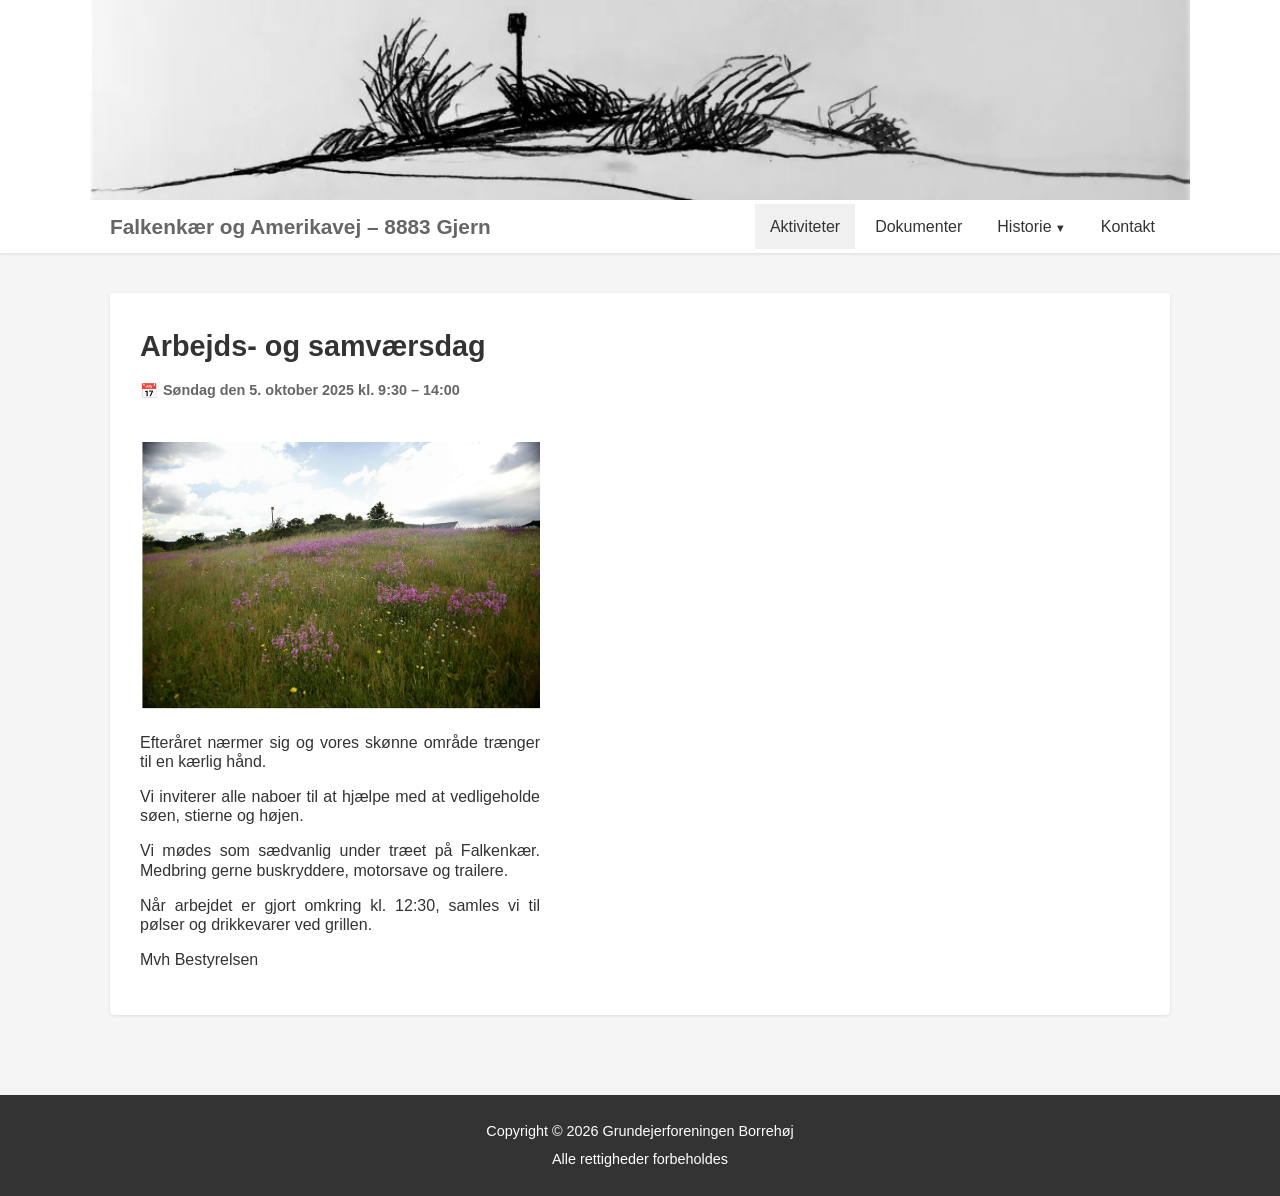
==== aktiviteter.html @ 667ea3a9 "Initial commit: Grundejerforeningen Borrehøj website - Homepage with automatic redirect based on eve" ====
<!DOCTYPE html>
<html lang="da">
<head>
    <meta charset="UTF-8">
    <meta name="viewport" content="width=device-width, initial-scale=1.0">
    <title>Aktiviteter - Grundejerforeningen Borrehøj</title>
    <link rel="stylesheet" href="css/style.css">
</head>
<body>
    <header class="site-header">
        <div class="header-banner">
            <a href="index.html">
                <img src="images/logo.webp" alt="Grundejerforeningen Borrehøj" class="banner-image">
            </a>
        </div>
        <div class="header-container">
            <div class="site-branding">
                <div class="site-title-group">
                    <p class="site-description">Falkenkær og Amerikavej – 8883 Gjern</p>
                </div>
            </div>
            <nav class="main-nav">
                <button class="menu-toggle" aria-label="Menu">
                    <span class="hamburger"></span>
                </button>
                <ul class="nav-menu">
                    <li><a href="aktiviteter.html" class="active">Aktiviteter</a></li>
                    <li><a href="dokumenter.html">Dokumenter</a></li>
                    <li class="has-dropdown">
                        <a href="#">Historie</a>
                        <ul class="dropdown">
                            <li><a href="borrehoejen.html">Borrehøjen</a></li>
                            <li><a href="falkenkaer.html">Gården Falkenkær</a></li>
                            <li><a href="amerika-plantage.html">Amerika plantage</a></li>
                            <li><a href="stenredskaber.html">Stenredskaber</a></li>
                            <li><a href="logoet.html">Logoet</a></li>
                        </ul>
                    </li>
                    <li><a href="kontakt.html">Kontakt</a></li>
                </ul>
            </nav>
        </div>
    </header>

    <main class="site-content">
        <div class="content-area">
            <article>
                <header class="entry-header">
                    <h2 class="entry-title">Arbejds- og samværsdag</h2>
                    <div class="entry-meta">
                        <span class="icon">&#128197;</span>
                        <span class="event-date">Søndag den 5. oktober 2025 kl. 9:30 – 14:00</span>
                    </div>
                </header>
                <div class="entry-content">
                    <img src="images/event-photo.webp" alt="Arbejds- og samværsdag" class="featured-image">

                    <p>Efteråret nærmer sig og vores skønne område trænger til en kærlig hånd.</p>

                    <p>Vi inviterer alle naboer til at hjælpe med at vedligeholde søen, stierne og højen.</p>

                    <p>Vi mødes som sædvanlig under træet på Falkenkær. Medbring gerne buskryddere, motorsave og trailere.</p>

                    <p>Når arbejdet er gjort omkring kl. 12:30, samles vi til pølser og drikkevarer ved grillen.</p>

                    <p>Mvh Bestyrelsen</p>
                </div>
            </article>
        </div>
    </main>

    <footer class="site-footer">
        <div class="footer-container">
            <p>Copyright &copy; <span id="copyright-year"></span> Grundejerforeningen Borrehøj</p>
            <p>Alle rettigheder forbeholdes</p>
        </div>
    </footer>

    <script src="https://cdnjs.cloudflare.com/ajax/libs/jquery/3.7.1/jquery.min.js"></script>
    <script src="js/main.js"></script>
</body>
</html>
---- css/style.css ----
/* Grundejerforeningen Borrehøj - Stylesheet */

* {
    margin: 0;
    padding: 0;
    box-sizing: border-box;
}

body {
    font-family: -apple-system, BlinkMacSystemFont, "Segoe UI", Roboto, Oxygen-Sans, Ubuntu, Cantarell, "Helvetica Neue", sans-serif;
    line-height: 1.6;
    color: #333;
    background-color: #f5f5f5;
}

a {
    color: #2a7ae2;
    text-decoration: none;
}

a:hover {
    text-decoration: underline;
}

/* Header Banner */
.site-header {
    background-color: #fff;
    box-shadow: 0 1px 3px rgba(0, 0, 0, 0.1);
}

.header-banner {
    width: 100%;
    max-width: 1100px;
    margin: 0 auto;
    overflow: hidden;
    height: 200px;
}

.header-banner a {
    display: block;
    height: 100%;
}

.banner-image {
    width: 100%;
    height: 200px;
    object-fit: cover;
    object-position: center;
    display: block;
}

.header-container {
    max-width: 1100px;
    margin: 0 auto;
    padding: 0 20px;
    display: flex;
    align-items: center;
    justify-content: space-between;
}

.site-branding {
    display: flex;
    align-items: center;
    gap: 15px;
    padding: 10px 0;
}

.site-logo {
    max-height: 60px;
    width: auto;
}

.site-logo-placeholder {
    width: 60px;
    height: 60px;
    background-color: #e0e0e0;
    border-radius: 50%;
    display: flex;
    align-items: center;
    justify-content: center;
    color: #999;
    font-size: 12px;
}

.site-title-group {
    display: flex;
    flex-direction: column;
}

.site-title {
    font-size: 1.5rem;
    font-weight: 700;
    color: #333;
    margin: 0;
}

.site-title a {
    color: inherit;
    text-decoration: none;
}

.site-description {
    font-size: 1.3rem;
    font-weight: 700;
    color: #666;
    margin: 0;
    white-space: nowrap;
}

/* Navigation */
.main-nav {
    position: relative;
}

.menu-toggle {
    display: none;
    background: none;
    border: none;
    cursor: pointer;
    padding: 10px;
}

.hamburger {
    display: block;
    width: 25px;
    height: 3px;
    background-color: #333;
    position: relative;
}

.hamburger::before,
.hamburger::after {
    content: '';
    position: absolute;
    width: 25px;
    height: 3px;
    background-color: #333;
    left: 0;
}

.hamburger::before {
    top: -8px;
}

.hamburger::after {
    top: 8px;
}

.nav-menu {
    display: flex;
    list-style: none;
    gap: 5px;
}

.nav-menu > li {
    position: relative;
}

.nav-menu a {
    display: block;
    padding: 10px 15px;
    color: #333;
    font-weight: 500;
    transition: background-color 0.2s;
}

.nav-menu a:hover,
.nav-menu a.active {
    background-color: #f0f0f0;
    text-decoration: none;
}

/* Dropdown */
.has-dropdown > a::after {
    content: ' \25BC';
    font-size: 0.7em;
}

.dropdown {
    display: none;
    position: absolute;
    top: 100%;
    left: 0;
    background-color: #fff;
    min-width: 200px;
    box-shadow: 0 2px 10px rgba(0, 0, 0, 0.15);
    list-style: none;
    z-index: 1000;
}

.dropdown a {
    padding: 10px 20px;
    border-bottom: 1px solid #eee;
}

.dropdown li:last-child a {
    border-bottom: none;
}

.has-dropdown:hover .dropdown {
    display: block;
}

/* Main Content */
.site-content {
    max-width: 1100px;
    margin: 0 auto;
    padding: 40px 20px;
}

.content-area {
    background-color: #fff;
    padding: 30px;
    border-radius: 4px;
    box-shadow: 0 1px 3px rgba(0, 0, 0, 0.1);
}

/* Articles */
article {
    margin-bottom: 40px;
}

article:last-child {
    margin-bottom: 0;
}

.entry-header {
    margin-bottom: 20px;
}

.entry-title {
    font-size: 1.8rem;
    color: #333;
    margin-bottom: 10px;
}

.entry-meta {
    color: #666;
    font-size: 0.9rem;
    display: flex;
    align-items: center;
    gap: 5px;
}

.entry-meta .icon {
    display: inline-flex;
    align-items: center;
    line-height: 1;
}

.event-date {
    font-weight: 700;
}

.entry-content {
    font-size: 1rem;
    line-height: 1.2;
    width: 40%;
    min-width: 400px;
    text-align: justify;
}

.entry-content p {
    margin-bottom: 1em;
}

.entry-content h2 {
    font-size: 1.4rem;
    margin: 1.5em 0 0.5em;
}

.entry-content h3 {
    font-size: 1.2rem;
    margin: 1.5em 0 0.5em;
}

.entry-content ul,
.entry-content ol {
    margin: 1em 0;
    padding-left: 2em;
}

.entry-content li {
    margin-bottom: 0.5em;
}

/* Images */
.entry-content img {
    max-width: 100%;
    height: auto;
    margin: 20px 0;
}

.image-placeholder {
    background-color: #e0e0e0;
    display: flex;
    align-items: center;
    justify-content: center;
    color: #999;
    font-size: 14px;
    padding: 40px;
    margin: 20px 0;
    border: 2px dashed #ccc;
}

.featured-image {
    width: 100%;
    height: auto;
    margin-bottom: 20px;
}

.featured-image-placeholder {
    width: 100%;
    max-width: 500px;
    height: 330px;
    background-color: #e0e0e0;
    display: flex;
    align-items: center;
    justify-content: center;
    color: #999;
    font-size: 14px;
    border: 2px dashed #ccc;
    margin-bottom: 20px;
}

/* Document Lists */
.document-section {
    margin-bottom: 30px;
}

.document-section h2 {
    font-size: 1.3rem;
    color: #333;
    margin-bottom: 15px;
    padding-bottom: 10px;
    border-bottom: 2px solid #e0e0e0;
}

.document-list {
    list-style: none;
    padding: 0;
}

.document-list li {
    margin-bottom: 10px;
}

.document-list a {
    display: inline-flex;
    align-items: center;
    gap: 8px;
    padding: 8px 12px;
    background-color: #f8f8f8;
    border-radius: 4px;
    transition: background-color 0.2s;
}

.document-list a:hover {
    background-color: #e8e8e8;
    text-decoration: none;
}

.document-list .pdf-icon::before {
    content: '\1F4C4';
    margin-right: 5px;
}

/* Contact Page */
.contact-info {
    margin-bottom: 30px;
}

.contact-email {
    font-size: 1.1rem;
    margin-bottom: 20px;
}

.board-section h2 {
    font-size: 1.3rem;
    margin-bottom: 20px;
    padding-bottom: 10px;
    border-bottom: 2px solid #e0e0e0;
}

.board-member {
    margin-bottom: 20px;
    padding: 15px;
    background-color: #f8f8f8;
    border-radius: 4px;
}

.board-member h3 {
    font-size: 1.1rem;
    margin-bottom: 5px;
    color: #333;
}

.board-member .role {
    font-weight: 600;
    color: #2a7ae2;
    display: block;
    margin-bottom: 5px;
}

.board-member .address,
.board-member .phone {
    color: #666;
    font-size: 0.95rem;
}

/* Footer */
.site-footer {
    background-color: #333;
    color: #fff;
    padding: 20px 0;
    margin-top: 40px;
}

.footer-container {
    max-width: 1100px;
    margin: 0 auto;
    padding: 0 20px;
    text-align: center;
}

.footer-container p {
    margin: 5px 0;
    font-size: 0.9rem;
}

.footer-container a {
    color: #9bc;
}

/* Responsive Design */
@media (max-width: 768px) {
    .header-banner {
        height: 100px;
    }

    .banner-image {
        height: 150px;
        margin-top: -25px;
    }

    .header-container {
        flex-wrap: wrap;
    }

    .site-branding {
        flex: 1;
    }

    .menu-toggle {
        display: block;
    }

    .nav-menu {
        display: none;
        flex-direction: column;
        width: 250px;
        position: absolute;
        top: 100%;
        right: 0;
        background-color: #fff;
        box-shadow: 0 2px 10px rgba(0, 0, 0, 0.15);
        gap: 0;
    }

    .nav-menu.active {
        display: flex;
    }

    .nav-menu > li {
        border-bottom: 1px solid #eee;
    }

    .nav-menu a {
        padding: 15px 20px;
    }

    .has-dropdown > a::after {
        float: right;
    }

    .dropdown {
        position: static;
        box-shadow: none;
        background-color: #f8f8f8;
        display: none;
    }

    .dropdown.active {
        display: block;
    }

    .dropdown a {
        padding-left: 40px;
    }

    .site-title {
        font-size: 1.2rem;
    }

    .site-description {
        font-size: 0.8rem;
    }

    .content-area {
        padding: 20px;
    }

    .entry-title {
        font-size: 1.5rem;
    }
}

@media (max-width: 480px) {
    .site-branding {
        flex-direction: column;
        align-items: flex-start;
        gap: 10px;
    }

    .site-logo-placeholder {
        width: 50px;
        height: 50px;
    }

    .entry-title {
        font-size: 1.3rem;
    }

    .featured-image-placeholder {
        height: 200px;
    }
}
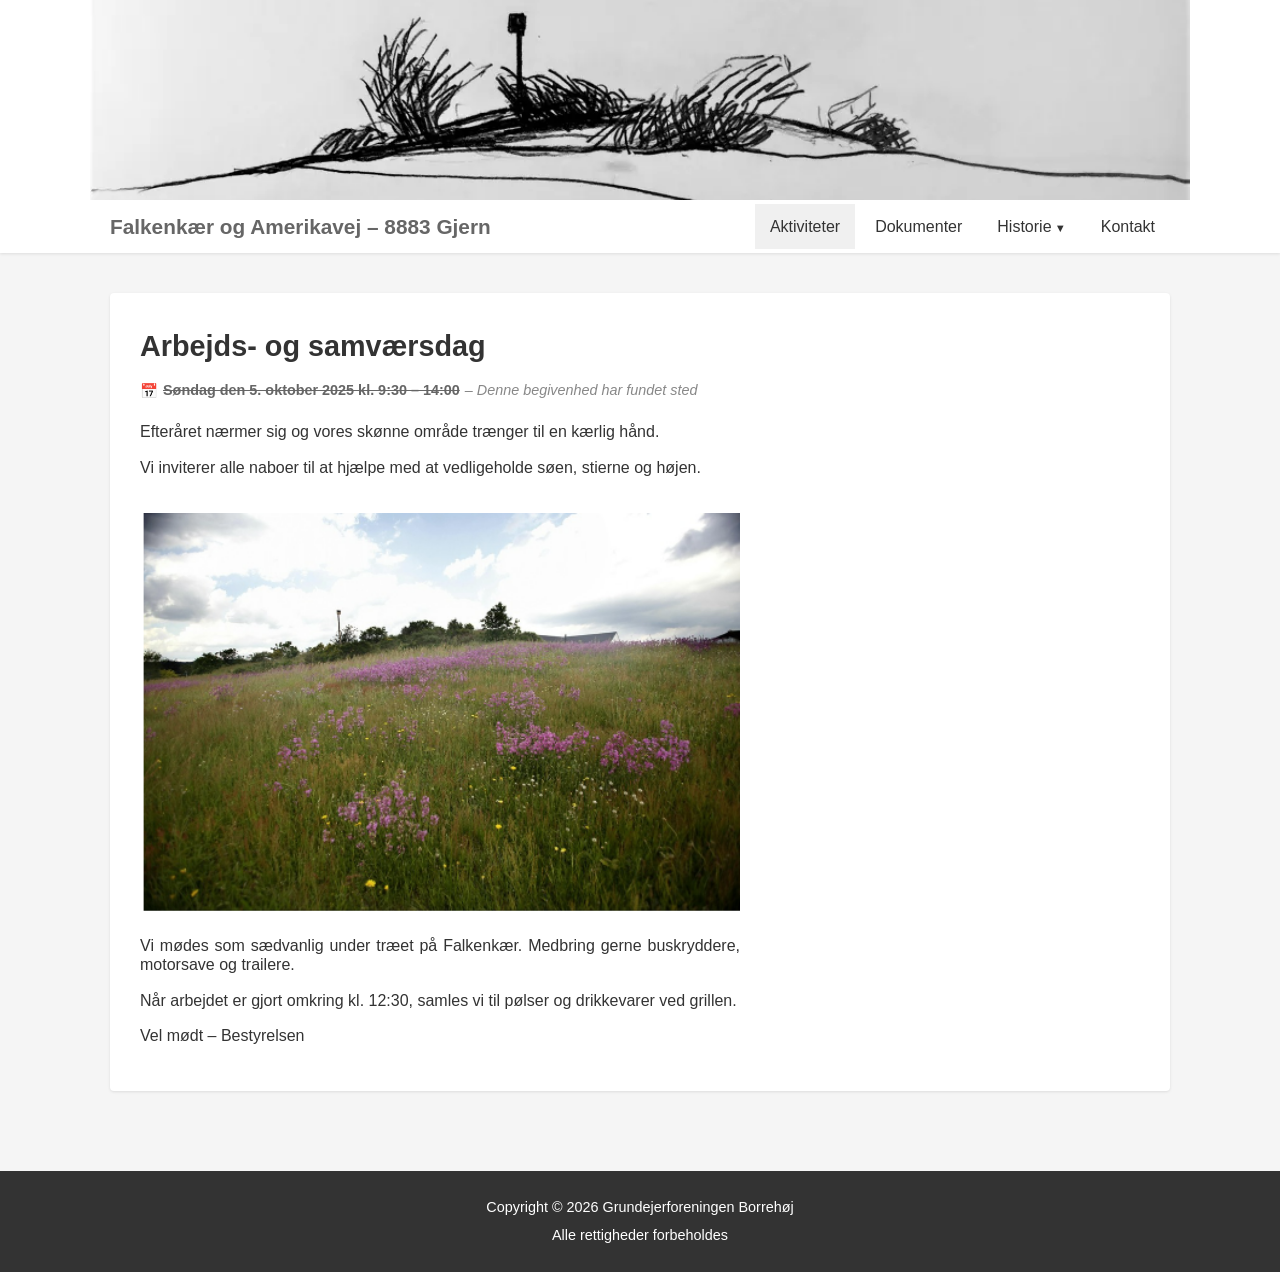
==== commit fa260f9c: "Update project." ====
--- a/aktiviteter.html
+++ b/aktiviteter.html
@@ -4,6 +4,47 @@
     <meta charset="UTF-8">
     <meta name="viewport" content="width=device-width, initial-scale=1.0">
     <title>Aktiviteter - Grundejerforeningen Borrehøj</title>
+    <meta name="description" content="Aktiviteter og begivenheder i Grundejerforeningen Borrehøj. Falkenkær og Amerikavej – 8883 Gjern">
+    <meta name="robots" content="index, follow">
+    <link rel="canonical" href="https://www.grundejerforeningen-borrehøj.dk/aktiviteter.html">
+
+    <!-- Open Graph -->
+    <meta property="og:title" content="Aktiviteter - Grundejerforeningen Borrehøj">
+    <meta property="og:description" content="Aktiviteter og begivenheder i Grundejerforeningen Borrehøj. Falkenkær og Amerikavej – 8883 Gjern">
+    <meta property="og:type" content="website">
+    <meta property="og:locale" content="da_DK">
+
+    <!-- Structured Data -->
+    <script type="application/ld+json">
+    {
+        "@context": "https://schema.org",
+        "@type": "WebSite",
+        "name": "Grundejerforeningen Borrehøj",
+        "alternateName": "Falkenkær og Amerikavej – 8883 Gjern",
+        "url": "https://www.grundejerforeningen-borrehøj.dk",
+        "potentialAction": {
+            "@type": "SearchAction",
+            "target": "https://www.grundejerforeningen-borrehøj.dk/?s={search_term_string}",
+            "query-input": "required name=search_term_string"
+        }
+    }
+    </script>
+    <script type="application/ld+json">
+    {
+        "@context": "https://schema.org",
+        "@type": "Organization",
+        "name": "Grundejerforeningen Borrehøj",
+        "description": "Falkenkær og Amerikavej – 8883 Gjern",
+        "url": "https://www.grundejerforeningen-borrehøj.dk",
+        "contactPoint": {
+            "@type": "ContactPoint",
+            "email": "grundejerforeningenborrehoej@gmail.com",
+            "contactType": "customer service"
+        },
+        "sameAs": []
+    }
+    </script>
+
     <link rel="stylesheet" href="css/style.css">
 </head>
 <body>
@@ -50,20 +91,22 @@
                     <div class="entry-meta">
                         <span class="icon">&#128197;</span>
                         <span class="event-date">Søndag den 5. oktober 2025 kl. 9:30 – 14:00</span>
+                        <span class="event-passed" style="display: none;">– Denne begivenhed har fundet sted</span>
                     </div>
                 </header>
                 <div class="entry-content">
-                    <img src="images/event-photo.webp" alt="Arbejds- og samværsdag" class="featured-image">
-
+                    
                     <p>Efteråret nærmer sig og vores skønne område trænger til en kærlig hånd.</p>
 
                     <p>Vi inviterer alle naboer til at hjælpe med at vedligeholde søen, stierne og højen.</p>
+
+                    <img src="images/event-photo.webp" alt="Arbejds- og samværsdag" class="featured-image">
 
                     <p>Vi mødes som sædvanlig under træet på Falkenkær. Medbring gerne buskryddere, motorsave og trailere.</p>
 
                     <p>Når arbejdet er gjort omkring kl. 12:30, samles vi til pølser og drikkevarer ved grillen.</p>
 
-                    <p>Mvh Bestyrelsen</p>
+                    <p>Vel mødt – Bestyrelsen</p>
                 </div>
             </article>
         </div>
--- a/css/style.css
+++ b/css/style.css
@@ -252,11 +252,20 @@
     font-weight: 700;
 }
 
+.event-date.passed {
+    text-decoration: line-through;
+}
+
+.event-passed {
+    color: #888;
+    font-style: italic;
+}
+
 .entry-content {
     font-size: 1rem;
     line-height: 1.2;
-    width: 40%;
-    min-width: 400px;
+    width: 60%;
+    min-width: 300px;
     text-align: justify;
 }
 
@@ -534,4 +543,9 @@
     .featured-image-placeholder {
         height: 200px;
     }
-}
+
+    .contact-email a {
+        display: block;
+        margin-top: 5px;
+    }
+}
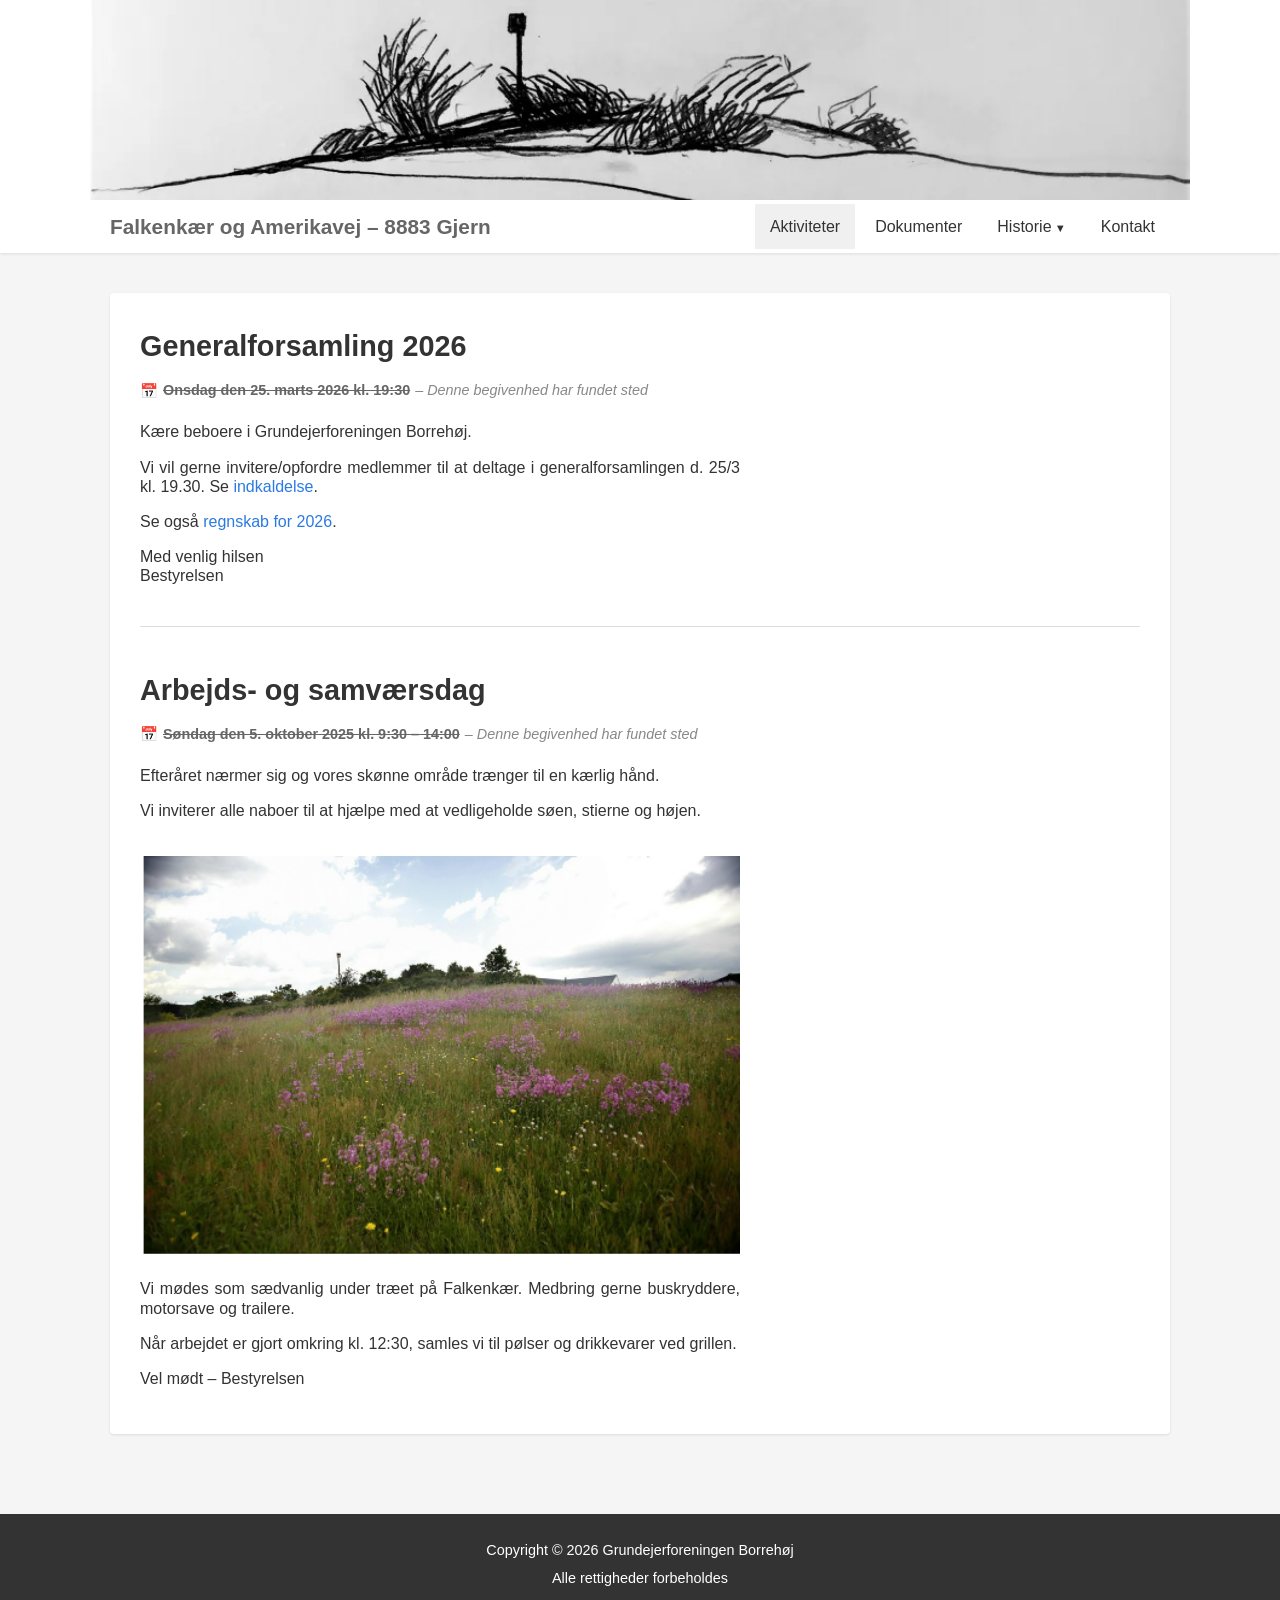
==== commit 2d5b9656: "update" ====
--- a/aktiviteter.html
+++ b/aktiviteter.html
@@ -87,6 +87,26 @@
         <div class="content-area">
             <article>
                 <header class="entry-header">
+                    <h2 class="entry-title">Generalforsamling 2026</h2>
+                    <div class="entry-meta">
+                        <span class="icon">&#128197;</span>
+                        <span class="event-date">Onsdag den 25. marts 2026 kl. 19:30</span>
+                        <span class="event-passed" style="display: none;">– Denne begivenhed har fundet sted</span>
+                    </div>
+                </header>
+                <div class="entry-content">
+                    <p>Kære beboere i Grundejerforeningen Borrehøj.</p>
+
+                    <p>Vi vil gerne invitere/opfordre medlemmer til at deltage i generalforsamlingen d. 25/3 kl. 19.30. Se <a href="dokumenter/Generalforsmanling-Indkaldelse-2026.pdf" target="_blank">indkaldelse</a>.</p>
+
+                    <p>Se også <a href="dokumenter/Generalforsamling-Indkaldelse-Regnskab-2026.pdf" target="_blank">regnskab for 2026</a>.</p>
+
+                    <p>Med venlig hilsen<br>Bestyrelsen</p>
+                </div>
+            </article>
+
+            <article>
+                <header class="entry-header">
                     <h2 class="entry-title">Arbejds- og samværsdag</h2>
                     <div class="entry-meta">
                         <span class="icon">&#128197;</span>
--- a/css/style.css
+++ b/css/style.css
@@ -224,6 +224,11 @@
     margin-bottom: 0;
 }
 
+article + article {
+    padding-top: 40px;
+    border-top: 1px solid #ddd;
+}
+
 .entry-header {
     margin-bottom: 20px;
 }
@@ -232,6 +237,7 @@
     font-size: 1.8rem;
     color: #333;
     margin-bottom: 10px;
+    text-align: left;
 }
 
 .entry-meta {
@@ -276,11 +282,13 @@
 .entry-content h2 {
     font-size: 1.4rem;
     margin: 1.5em 0 0.5em;
+    text-align: left;
 }
 
 .entry-content h3 {
     font-size: 1.2rem;
     margin: 1.5em 0 0.5em;
+    text-align: left;
 }
 
 .entry-content ul,
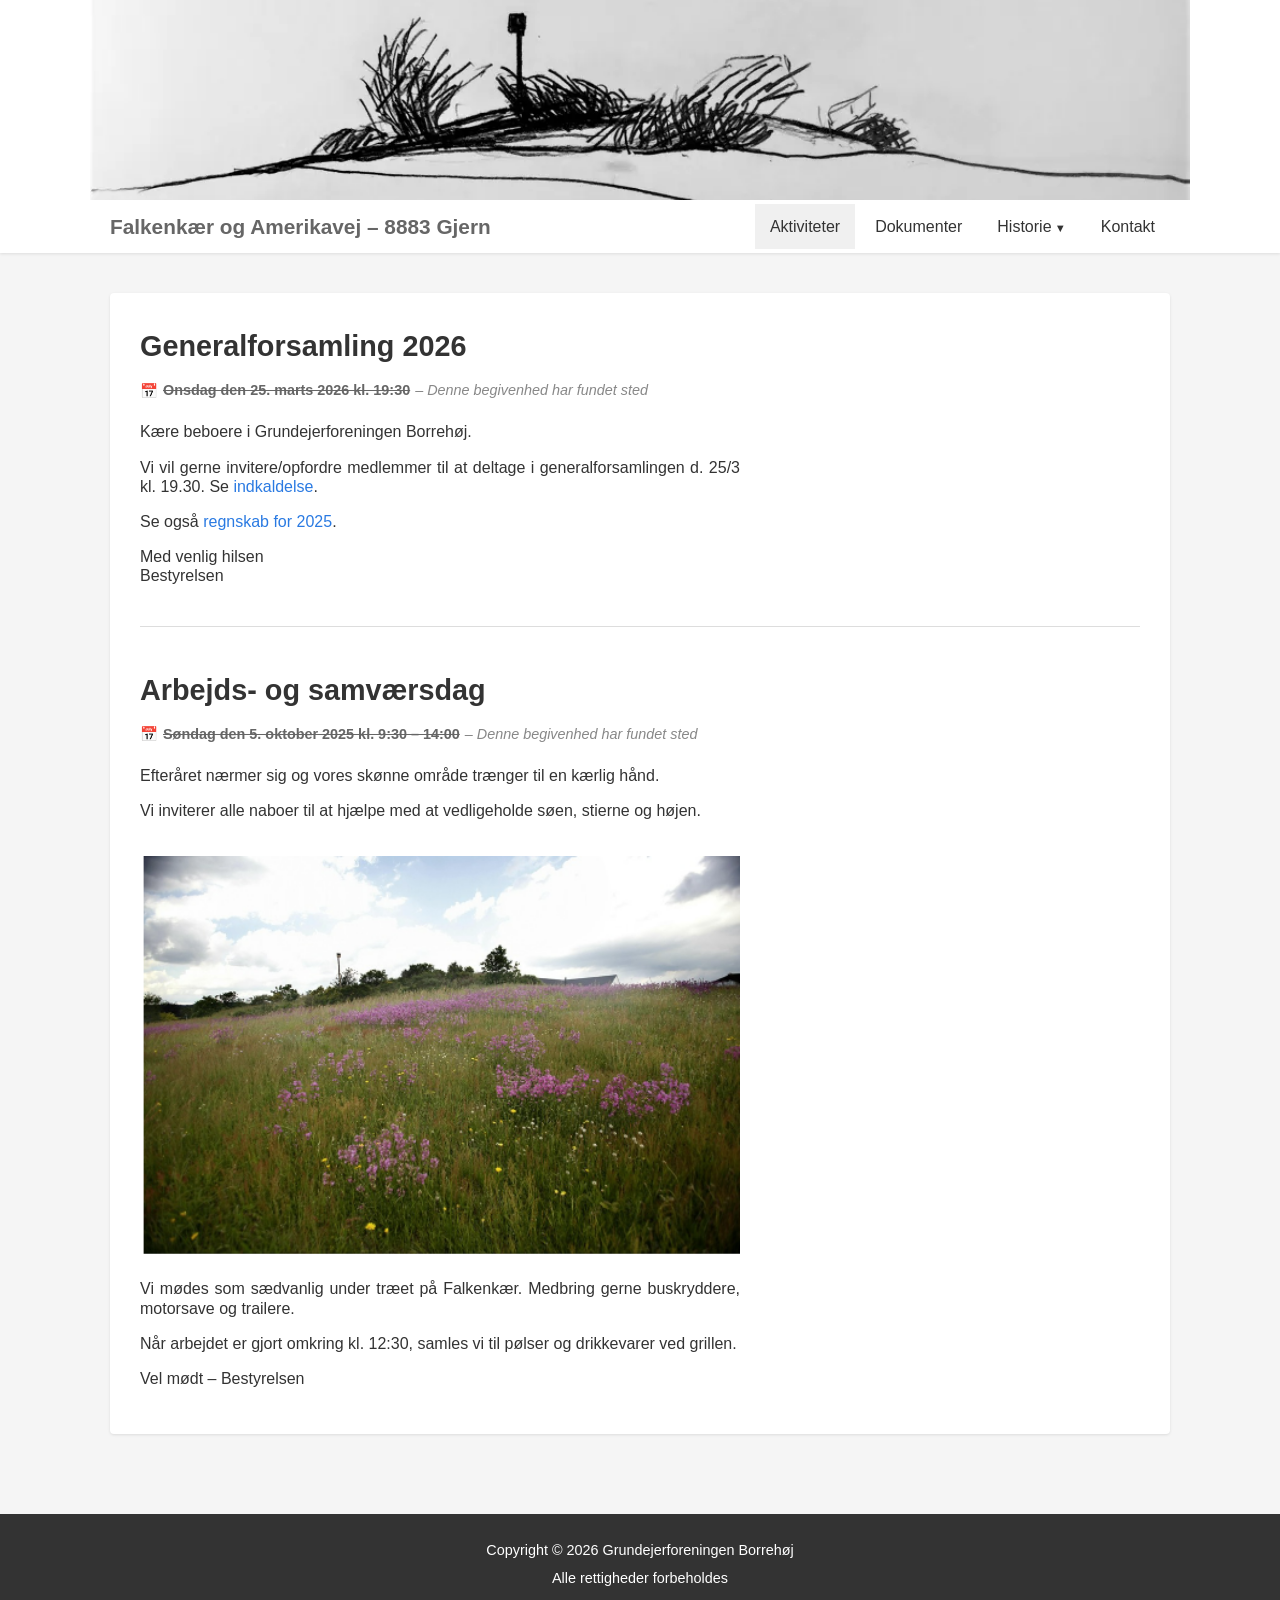
==== commit 8fa74d1b: "update" ====
--- a/aktiviteter.html
+++ b/aktiviteter.html
@@ -99,7 +99,7 @@
 
                     <p>Vi vil gerne invitere/opfordre medlemmer til at deltage i generalforsamlingen d. 25/3 kl. 19.30. Se <a href="dokumenter/Generalforsmanling-Indkaldelse-2026.pdf" target="_blank">indkaldelse</a>.</p>
 
-                    <p>Se også <a href="dokumenter/Generalforsamling-Indkaldelse-Regnskab-2026.pdf" target="_blank">regnskab for 2026</a>.</p>
+                    <p>Se også <a href="dokumenter/Generalforsamling-Indkaldelse-Regnskab-2026.pdf" target="_blank">regnskab for 2025</a>.</p>
 
                     <p>Med venlig hilsen<br>Bestyrelsen</p>
                 </div>
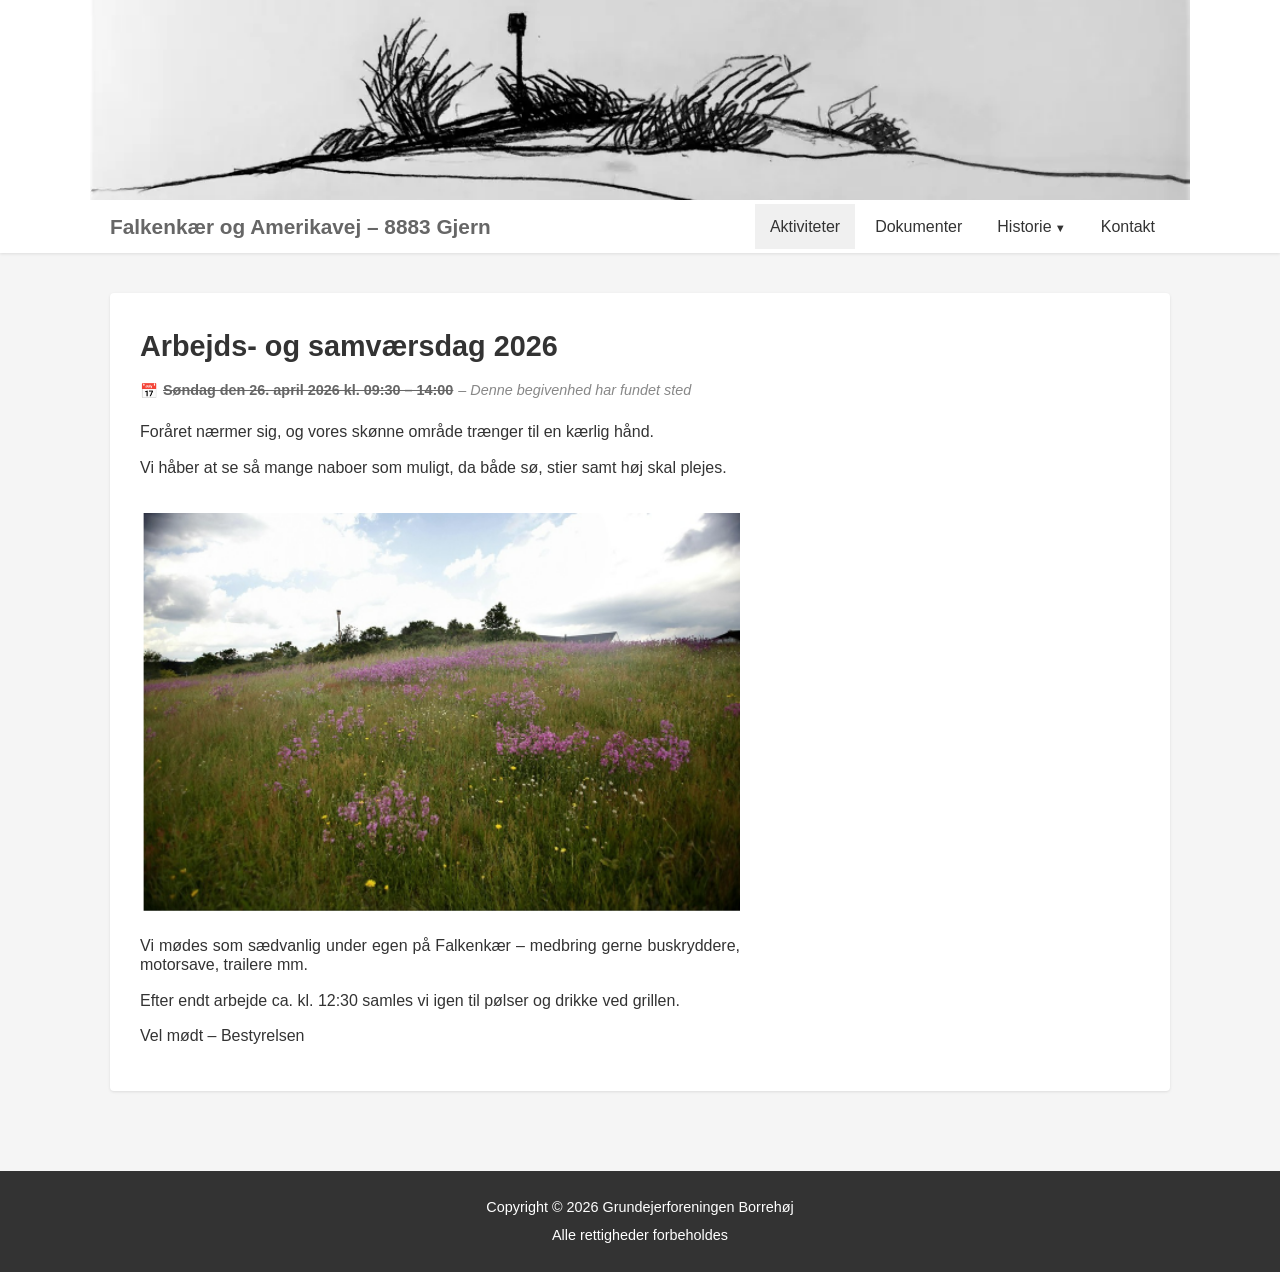
==== commit b968f2e4: "updates" ====
--- a/aktiviteter.html
+++ b/aktiviteter.html
@@ -87,44 +87,23 @@
         <div class="content-area">
             <article>
                 <header class="entry-header">
-                    <h2 class="entry-title">Generalforsamling 2026</h2>
+                    <h2 class="entry-title">Arbejds- og samværsdag 2026</h2>
                     <div class="entry-meta">
                         <span class="icon">&#128197;</span>
-                        <span class="event-date">Onsdag den 25. marts 2026 kl. 19:30</span>
+                        <span class="event-date">Søndag den 26. april 2026 kl. 09:30 – 14:00</span>
                         <span class="event-passed" style="display: none;">– Denne begivenhed har fundet sted</span>
                     </div>
                 </header>
                 <div class="entry-content">
-                    <p>Kære beboere i Grundejerforeningen Borrehøj.</p>
+                    <p>Foråret nærmer sig, og vores skønne område trænger til en kærlig hånd.</p>
 
-                    <p>Vi vil gerne invitere/opfordre medlemmer til at deltage i generalforsamlingen d. 25/3 kl. 19.30. Se <a href="dokumenter/Generalforsmanling-Indkaldelse-2026.pdf" target="_blank">indkaldelse</a>.</p>
-
-                    <p>Se også <a href="dokumenter/Generalforsamling-Indkaldelse-Regnskab-2026.pdf" target="_blank">regnskab for 2025</a>.</p>
-
-                    <p>Med venlig hilsen<br>Bestyrelsen</p>
-                </div>
-            </article>
-
-            <article>
-                <header class="entry-header">
-                    <h2 class="entry-title">Arbejds- og samværsdag</h2>
-                    <div class="entry-meta">
-                        <span class="icon">&#128197;</span>
-                        <span class="event-date">Søndag den 5. oktober 2025 kl. 9:30 – 14:00</span>
-                        <span class="event-passed" style="display: none;">– Denne begivenhed har fundet sted</span>
-                    </div>
-                </header>
-                <div class="entry-content">
-                    
-                    <p>Efteråret nærmer sig og vores skønne område trænger til en kærlig hånd.</p>
-
-                    <p>Vi inviterer alle naboer til at hjælpe med at vedligeholde søen, stierne og højen.</p>
+                    <p>Vi håber at se så mange naboer som muligt, da både sø, stier samt høj skal plejes.</p>
 
                     <img src="images/event-photo.webp" alt="Arbejds- og samværsdag" class="featured-image">
 
-                    <p>Vi mødes som sædvanlig under træet på Falkenkær. Medbring gerne buskryddere, motorsave og trailere.</p>
+                    <p>Vi mødes som sædvanlig under egen på Falkenkær – medbring gerne buskryddere, motorsave, trailere mm.</p>
 
-                    <p>Når arbejdet er gjort omkring kl. 12:30, samles vi til pølser og drikkevarer ved grillen.</p>
+                    <p>Efter endt arbejde ca. kl. 12:30 samles vi igen til pølser og drikke ved grillen.</p>
 
                     <p>Vel mødt – Bestyrelsen</p>
                 </div>
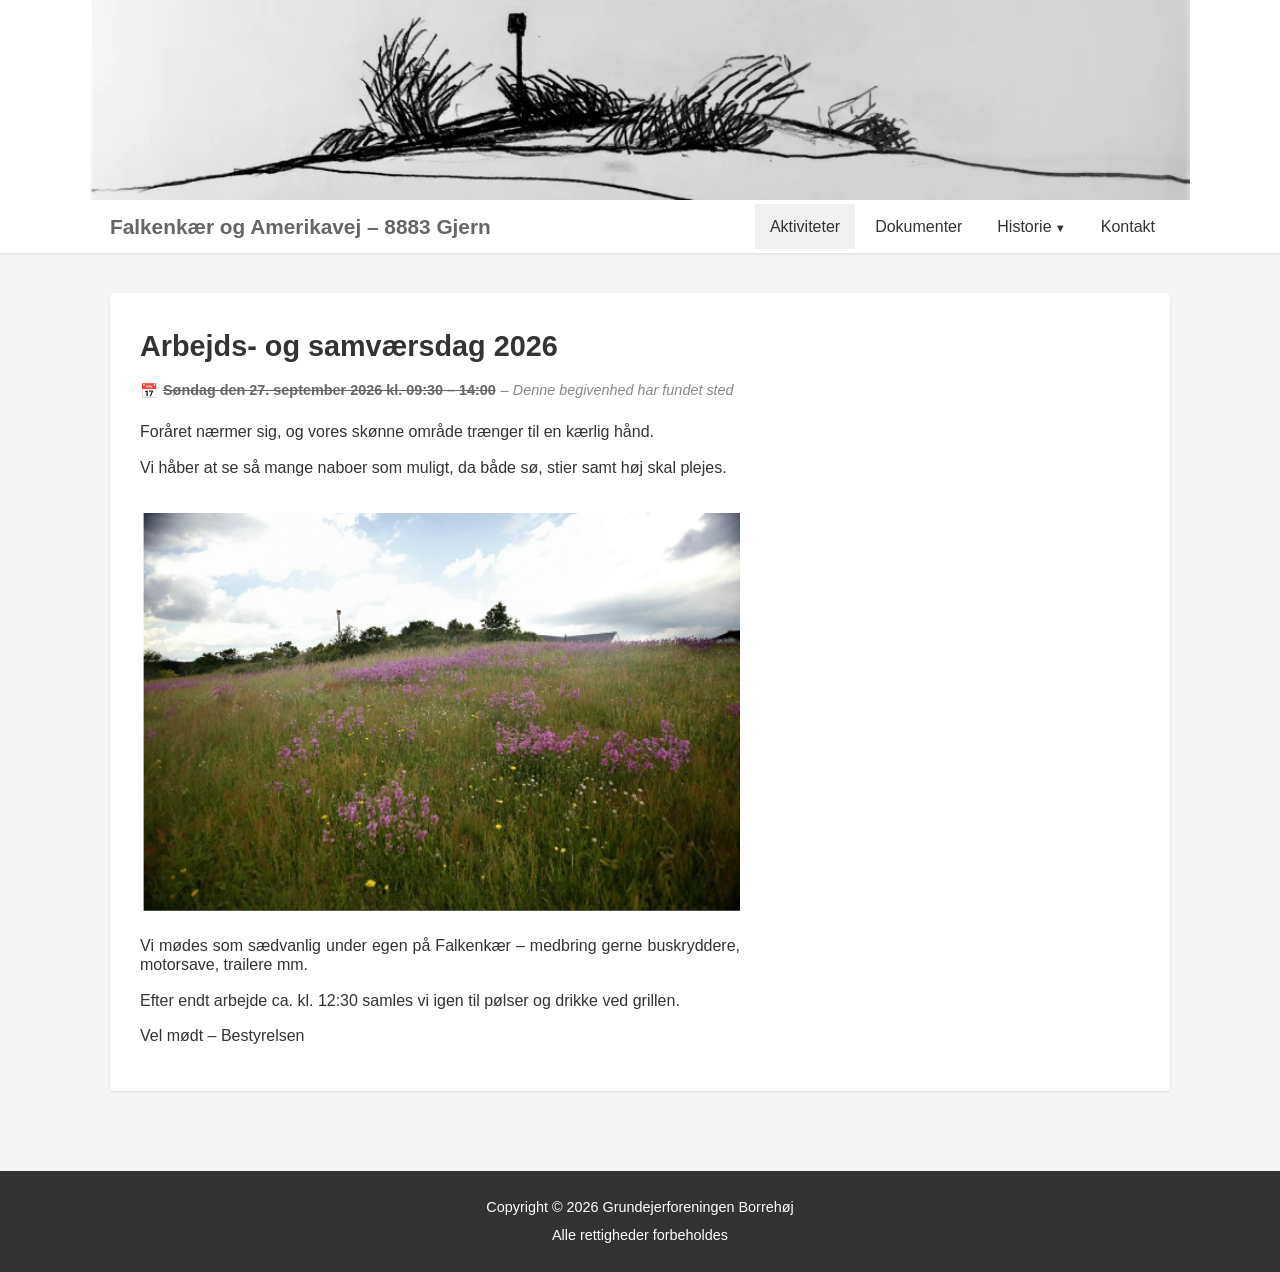
==== commit cb1c0aed: "Update event date to September 27" ====
--- a/aktiviteter.html
+++ b/aktiviteter.html
@@ -90,7 +90,7 @@
                     <h2 class="entry-title">Arbejds- og samværsdag 2026</h2>
                     <div class="entry-meta">
                         <span class="icon">&#128197;</span>
-                        <span class="event-date">Søndag den 26. april 2026 kl. 09:30 – 14:00</span>
+                        <span class="event-date">Søndag den 27. september 2026 kl. 09:30 – 14:00</span>
                         <span class="event-passed" style="display: none;">– Denne begivenhed har fundet sted</span>
                     </div>
                 </header>
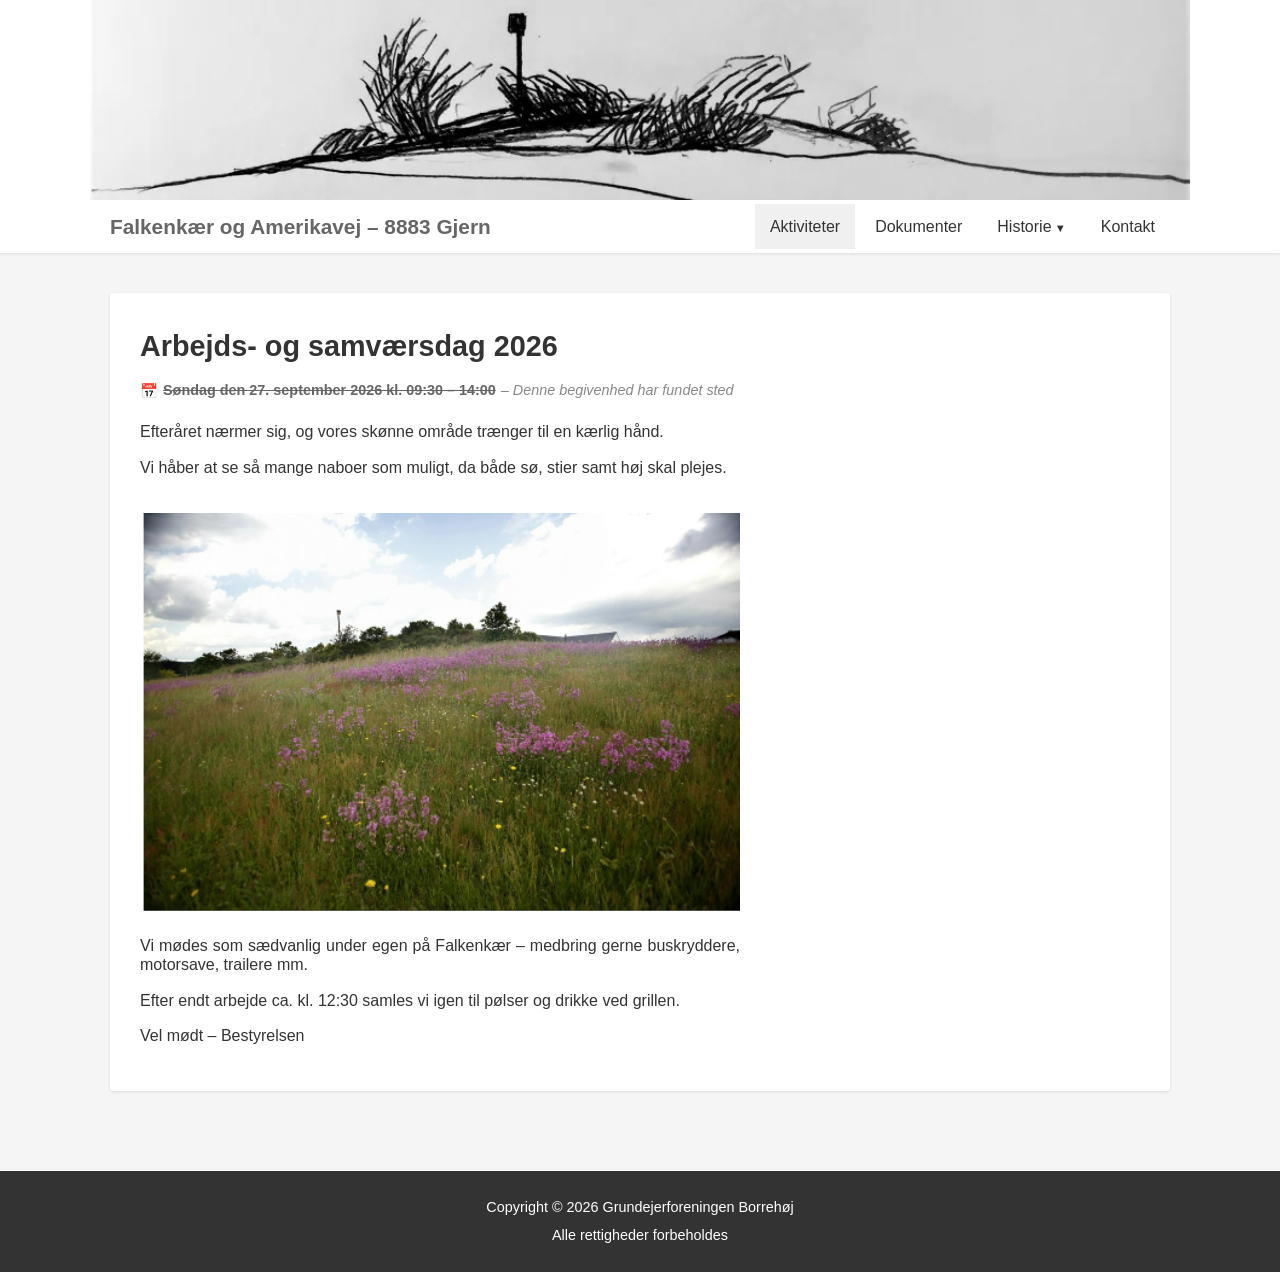
==== commit 1829e8ae: "Update event text for autumn" ====
--- a/aktiviteter.html
+++ b/aktiviteter.html
@@ -95,7 +95,7 @@
                     </div>
                 </header>
                 <div class="entry-content">
-                    <p>Foråret nærmer sig, og vores skønne område trænger til en kærlig hånd.</p>
+                    <p>Efteråret nærmer sig, og vores skønne område trænger til en kærlig hånd.</p>
 
                     <p>Vi håber at se så mange naboer som muligt, da både sø, stier samt høj skal plejes.</p>
 
